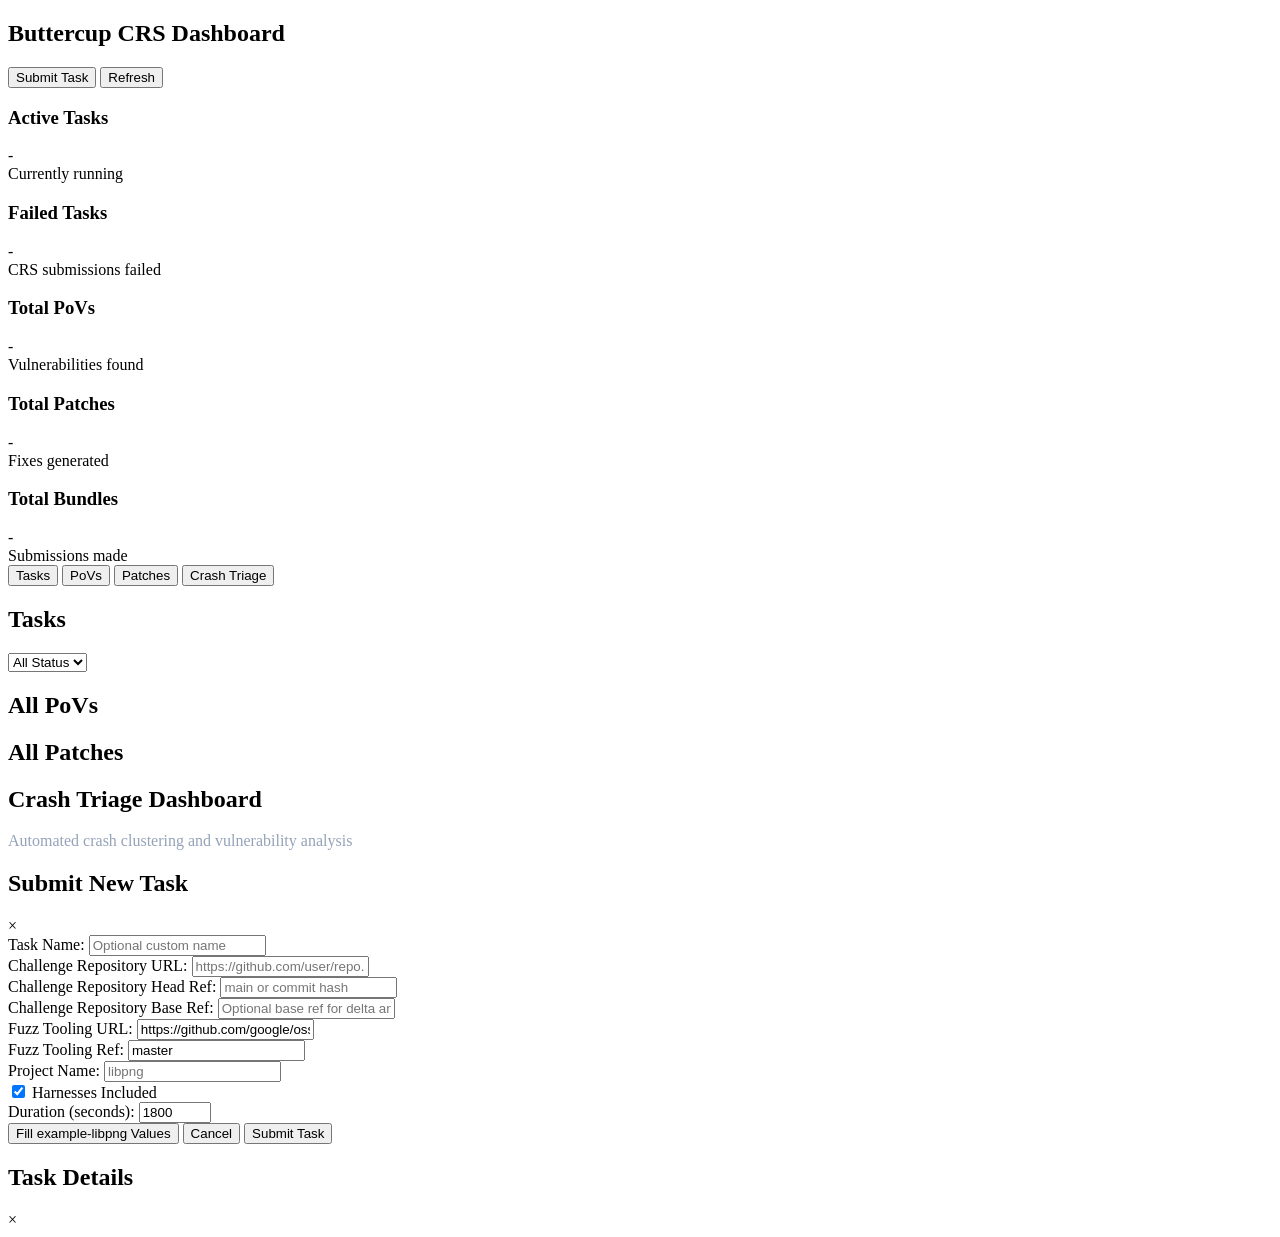
==== orchestrator/src/buttercup/orchestrator/ui/static/index.html @ 27bcfec0 "Fix crash submission pipeline and add AI-powered Crash Triage Dashboard Bug fixes: - Fixed crash sub" ====
<!DOCTYPE html>
<html lang="en">
<head>
    <meta charset="UTF-8">
    <meta name="viewport" content="width=device-width, initial-scale=1.0">
    <title>Buttercup CRS Dashboard</title>
    <link rel="stylesheet" href="/static/styles.css">
</head>
<body>
    <nav class="navbar">
        <div class="nav-container">
            <h1 class="nav-title">Buttercup CRS Dashboard</h1>
            <div class="nav-buttons">
                <button id="submit-task-btn" class="btn btn-primary">Submit Task</button>
                <button id="refresh-btn" class="btn btn-secondary">Refresh</button>
            </div>
        </div>
    </nav>

    <main class="main-content">
        <!-- System Status Cards -->
        <section class="status-cards">
            <div class="card">
                <h3>Active Tasks</h3>
                <div class="stat-number" id="active-tasks">-</div>
                <div class="stat-label">Currently running</div>
            </div>
            <div class="card failed-tasks" disabled>
                <h3>Failed Tasks</h3>
                <div class="stat-number" id="failed-tasks">-</div>
                <div class="stat-label">CRS submissions failed</div>
            </div>
            <div class="card">
                <h3>Total PoVs</h3>
                <div class="stat-number" id="total-povs">-</div>
                <div class="stat-label">Vulnerabilities found</div>
            </div>
            <div class="card">
                <h3>Total Patches</h3>
                <div class="stat-number" id="total-patches">-</div>
                <div class="stat-label">Fixes generated</div>
            </div>
            <div class="card">
                <h3>Total Bundles</h3>
                <div class="stat-number" id="total-bundles">-</div>
                <div class="stat-label">Submissions made</div>
            </div>
        </section>

        <!-- Navigation Tabs -->
        <nav class="tab-navigation">
            <button class="tab-button active" data-tab="tasks">Tasks</button>
            <button class="tab-button" data-tab="povs">PoVs</button>
            <button class="tab-button" data-tab="patches">Patches</button>
	    <button class="tab-button" data-tab="crash-triage">Crash Triage</button>
        </nav>

        <!-- Tab Content -->
        <div class="tab-content">
            <!-- Tasks Tab -->
            <section id="tasks-tab" class="tab-pane active">
                <div class="section-header">
                    <h2>Tasks</h2>
                    <div class="filter-controls">
                        <select id="status-filter">
                            <option value="all">All Status</option>
                            <option value="active">Active</option>
                            <option value="expired">Expired</option>
                            <option value="failed">Failed</option>
                        </select>
                    </div>
                </div>
                <div class="tasks-container" id="tasks-container">
                    <!-- Tasks will be populated dynamically -->
                </div>
            </section>

            <!-- PoVs Tab -->
            <section id="povs-tab" class="tab-pane">
                <div class="section-header">
                    <h2>All PoVs</h2>
                </div>
                <div class="artifacts-container" id="povs-container">
                    <!-- PoVs will be populated dynamically -->
                </div>
            </section>

            <!-- Patches Tab -->
            <section id="patches-tab" class="tab-pane">
                <div class="section-header">
                    <h2>All Patches</h2>
                </div>
                <div class="artifacts-container" id="patches-container">
                    <!-- Patches will be populated dynamically -->
                </div>
            </section>

	    <!-- Crash Triage Tab -->
            <section id="crash-triage-tab" class="tab-pane">
                <div class="section-header">
                    <h2>Crash Triage Dashboard</h2>
                    <p style="color: #94a3b8;">Automated crash clustering and vulnerability analysis</p>
                </div>

                <div class="crash-stats" id="crash-stats">
                    <!-- Stats will be populated dynamically -->
                </div>

                <div class="clusters-container" id="clusters-container">
                    <!-- Clusters will be populated dynamically -->
                </div>
            </section>
        </div>
    </main>

    <!-- Task Submission Modal -->
    <div id="task-modal" class="modal">
        <div class="modal-content">
            <div class="modal-header">
                <h2>Submit New Task</h2>
                <span class="close" id="close-modal">&times;</span>
            </div>
            <form id="task-form">
                <div class="form-group">
                    <label for="task-name">Task Name:</label>
                    <input type="text" id="task-name" name="name" placeholder="Optional custom name">
                </div>
                <div class="form-group">
                    <label for="challenge-repo-url">Challenge Repository URL:</label>
                    <input type="url" id="challenge-repo-url" name="challenge_repo_url" required 
                           placeholder="https://github.com/user/repo.git">
                </div>
                <div class="form-group">
                    <label for="challenge-repo-head-ref">Challenge Repository Head Ref:</label>
                    <input type="text" id="challenge-repo-head-ref" name="challenge_repo_head_ref" required
                           placeholder="main or commit hash">
                </div>
                <div class="form-group">
                    <label for="challenge-repo-base-ref">Challenge Repository Base Ref:</label>
                    <input type="text" id="challenge-repo-base-ref" name="challenge_repo_base_ref"
                           placeholder="Optional base ref for delta analysis">
                </div>
                <div class="form-group">
                    <label for="fuzz-tooling-url">Fuzz Tooling URL:</label>
                    <input type="url" id="fuzz-tooling-url" name="fuzz_tooling_url" required
                           value="https://github.com/google/oss-fuzz" placeholder="https://github.com/google/oss-fuzz">
                </div>
                <div class="form-group">
                    <label for="fuzz-tooling-ref">Fuzz Tooling Ref:</label>
                    <input type="text" id="fuzz-tooling-ref" name="fuzz_tooling_ref" required
                           value="master" placeholder="master or commit hash">
                </div>
                <div class="form-group">
                    <label for="fuzz-tooling-project-name">Project Name:</label>
                    <input type="text" id="fuzz-tooling-project-name" name="fuzz_tooling_project_name" required
                           placeholder="libpng">
                </div>
                <div class="form-group">
                    <label for="harnesses-included">
                        <input type="checkbox" id="harnesses-included" name="harnesses_included" checked>
                        Harnesses Included
                    </label>
                </div>
                <div class="form-group">
                    <label for="duration">Duration (seconds):</label>
                    <input type="number" id="duration" name="duration" required min="60" max="86400" value="1800"
                           placeholder="1800">
                </div>
                <div class="form-buttons">
                    <button type="button" id="fill-example-btn" class="btn btn-success">Fill example-libpng Values</button>
                    <button type="button" id="cancel-btn" class="btn btn-secondary">Cancel</button>
                    <button type="submit" class="btn btn-primary">Submit Task</button>
                </div>
            </form>
        </div>
    </div>

    <!-- Task Detail Modal -->
    <div id="detail-modal" class="modal">
        <div class="modal-content modal-large">
            <div class="modal-header">
                <h2 id="detail-title">Task Details</h2>
                <span class="close" id="close-detail-modal">&times;</span>
            </div>
            <div id="detail-content">
                <!-- Content will be populated dynamically -->
            </div>
        </div>
    </div>

    <!-- Notifications container -->
    <div id="notifications"></div>
    
    <script src="/static/script.js"></script>
</body>
</html>
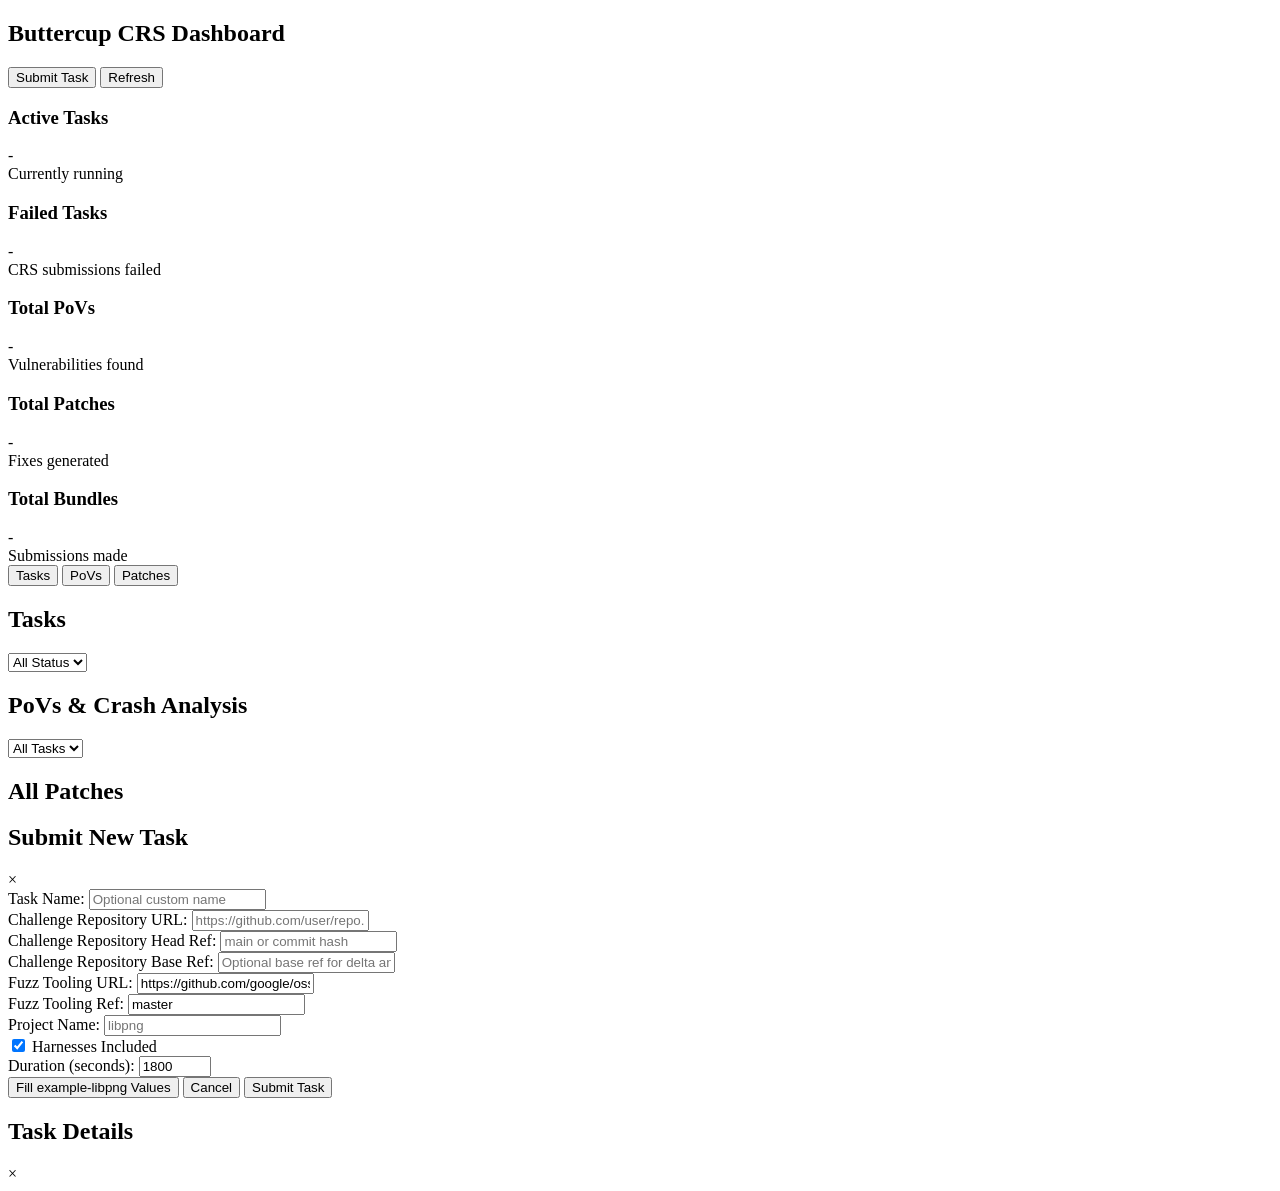
==== commit dbe7171b: "Complete AI-powered Crash Triage Dashboard with LiteLLM integration - Merged POVs and Crash Triage t" ====
--- a/orchestrator/src/buttercup/orchestrator/ui/static/index.html
+++ b/orchestrator/src/buttercup/orchestrator/ui/static/index.html
@@ -52,7 +52,6 @@
             <button class="tab-button active" data-tab="tasks">Tasks</button>
             <button class="tab-button" data-tab="povs">PoVs</button>
             <button class="tab-button" data-tab="patches">Patches</button>
-	    <button class="tab-button" data-tab="crash-triage">Crash Triage</button>
         </nav>
 
         <!-- Tab Content -->
@@ -78,11 +77,24 @@
             <!-- PoVs Tab -->
             <section id="povs-tab" class="tab-pane">
                 <div class="section-header">
-                    <h2>All PoVs</h2>
+                    <h2>PoVs & Crash Analysis</h2>
+		    <div class="filter-controls">
+			<select id="task-filter-povs">
+			    <option value="All">All Tasks</option>
+			    <!-- Tasks will be populated dynamically -->
+			</select>
+		    </div>
                 </div>
-                <div class="artifacts-container" id="povs-container">
-                    <!-- PoVs will be populated dynamically -->
-                </div>
+
+		<!-- Stats Cards -->
+    		<div class="crash-stats" id="crash-stats-povs">
+        	    <!-- Stats will be populated dynamically -->
+		</div>
+
+    		<!-- Crash Clusters -->
+    		<div class="clusters-container" id="clusters-container-povs">
+        	    <!-- Clusters will be populated dynamically -->
+    		</div>
             </section>
 
             <!-- Patches Tab -->
@@ -95,21 +107,6 @@
                 </div>
             </section>
 
-	    <!-- Crash Triage Tab -->
-            <section id="crash-triage-tab" class="tab-pane">
-                <div class="section-header">
-                    <h2>Crash Triage Dashboard</h2>
-                    <p style="color: #94a3b8;">Automated crash clustering and vulnerability analysis</p>
-                </div>
-
-                <div class="crash-stats" id="crash-stats">
-                    <!-- Stats will be populated dynamically -->
-                </div>
-
-                <div class="clusters-container" id="clusters-container">
-                    <!-- Clusters will be populated dynamically -->
-                </div>
-            </section>
         </div>
     </main>
 
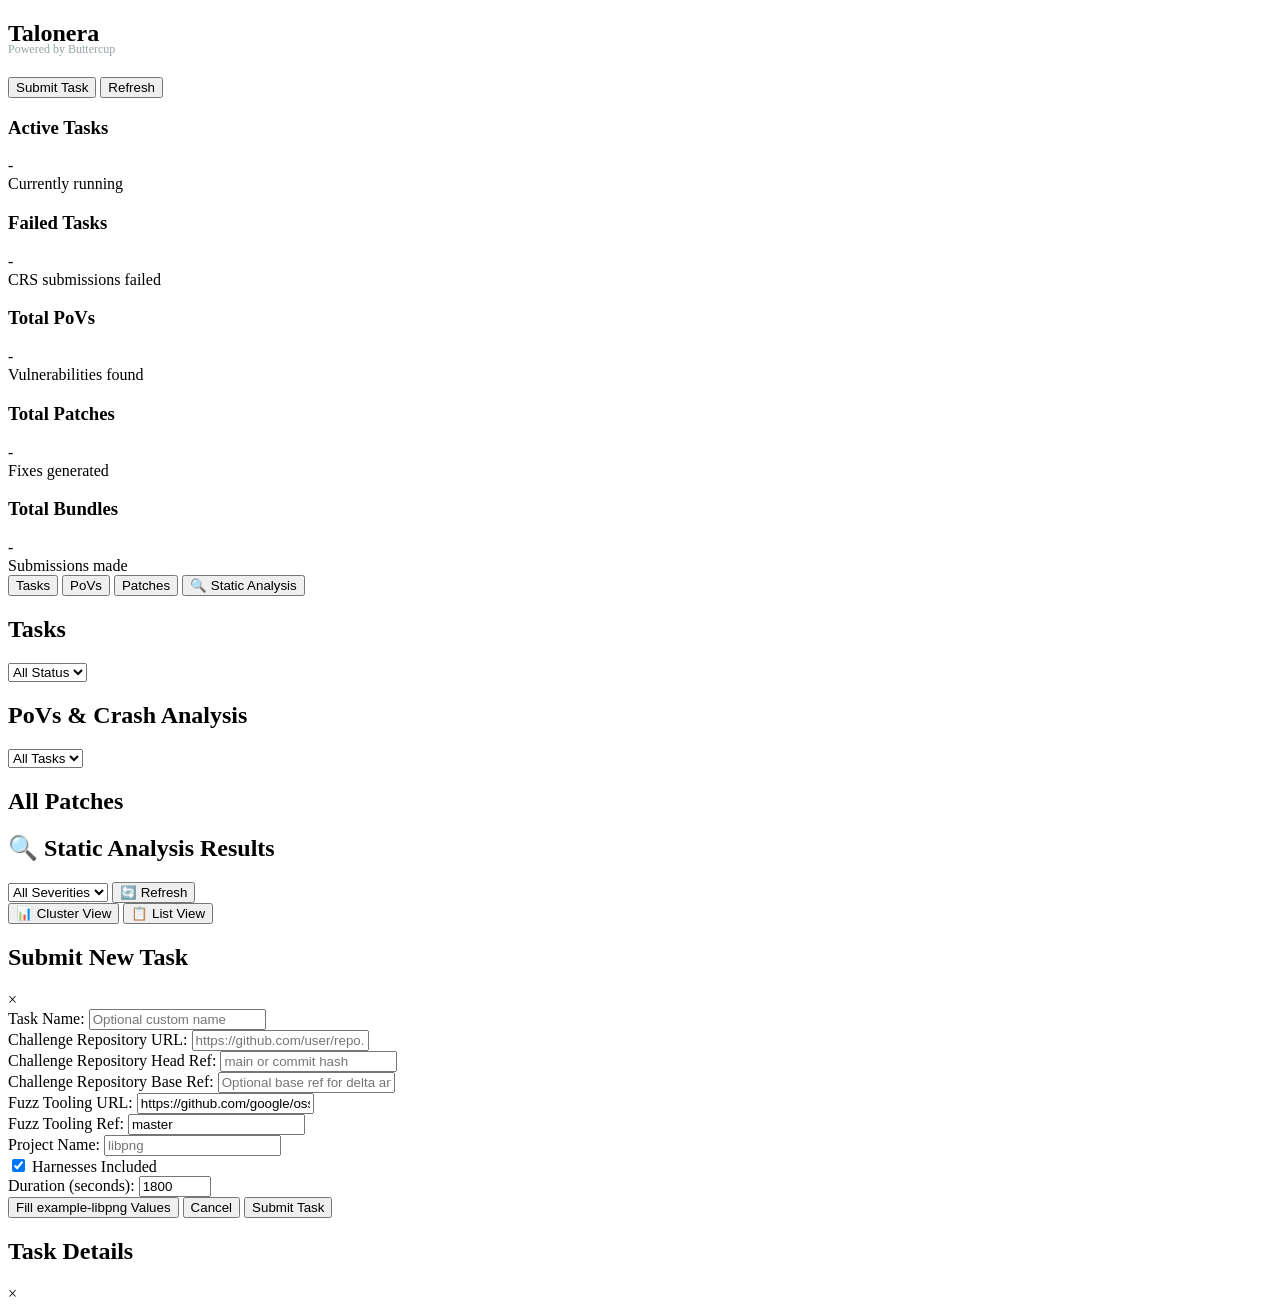
==== commit 6dfce0dd: "Add comprehensive static analysis capabilities alongside existing fuzzing, creating a unified firmwa" ====
--- a/orchestrator/src/buttercup/orchestrator/ui/static/index.html
+++ b/orchestrator/src/buttercup/orchestrator/ui/static/index.html
@@ -3,14 +3,19 @@
 <head>
     <meta charset="UTF-8">
     <meta name="viewport" content="width=device-width, initial-scale=1.0">
-    <title>Buttercup CRS Dashboard</title>
+    <title>Talonera - Firmware Security Analysis</title>
     <link rel="stylesheet" href="/static/styles.css">
 </head>
 <body>
     <nav class="navbar">
         <div class="nav-container">
-            <h1 class="nav-title">Buttercup CRS Dashboard</h1>
-            <div class="nav-buttons">
+            <h1 class="nav-title">
+   		Talonera
+    	    	<div style="font-size: 0.5em; font-weight: 300; color: #95a5a6; margin-top: -5px;">
+        		Powered by Buttercup
+    	    	</div>
+	    </h1>
+		<div class="nav-buttons">
                 <button id="submit-task-btn" class="btn btn-primary">Submit Task</button>
                 <button id="refresh-btn" class="btn btn-secondary">Refresh</button>
             </div>
@@ -52,6 +57,7 @@
             <button class="tab-button active" data-tab="tasks">Tasks</button>
             <button class="tab-button" data-tab="povs">PoVs</button>
             <button class="tab-button" data-tab="patches">Patches</button>
+	    <button class="tab-button" data-tab="static-analysis">🔍 Static Analysis</button>
         </nav>
 
         <!-- Tab Content -->
@@ -106,7 +112,41 @@
                     <!-- Patches will be populated dynamically -->
                 </div>
             </section>
-
+	
+	    <!-- Static Analysis Tab -->
+	    <section id="static-analysis-tab" class="tab-pane"> 
+                <div class="section-header">
+                    <h2>🔍 Static Analysis Results</h2>
+                    <div class="filter-controls">
+                        <select id="static-severity-filter" onchange="loadStaticAnalysis()">
+                            <option value="">All Severities</option>
+                            <option value="error">Errors</option>
+                            <option value="warning">Warnings</option>
+                            <option value="info">Info</option>
+                        </select>
+                        <button onclick="loadStaticAnalysis()" class="refresh-btn">🔄 Refresh</button>
+                    </div>
+                </div>
+
+                <div id="static-stats-cards" class="stats-cards"></div>
+
+                <div class="view-toggle">
+                    <button id="static-cluster-view-btn" class="active" onclick="showStaticClusterView()">
+                        📊 Cluster View
+                    </button>
+                    <button id="static-list-view-btn" onclick="showStaticListView()">
+                        📋 List View
+                    </button>
+                </div>
+
+                <div id="static-cluster-view">
+                    <div id="static-clusters-container"></div>
+                </div>
+
+                <div id="static-list-view" style="display: none;">
+                    <div id="static-findings-list"></div>
+                </div>
+            </section>
         </div>
     </main>
 
